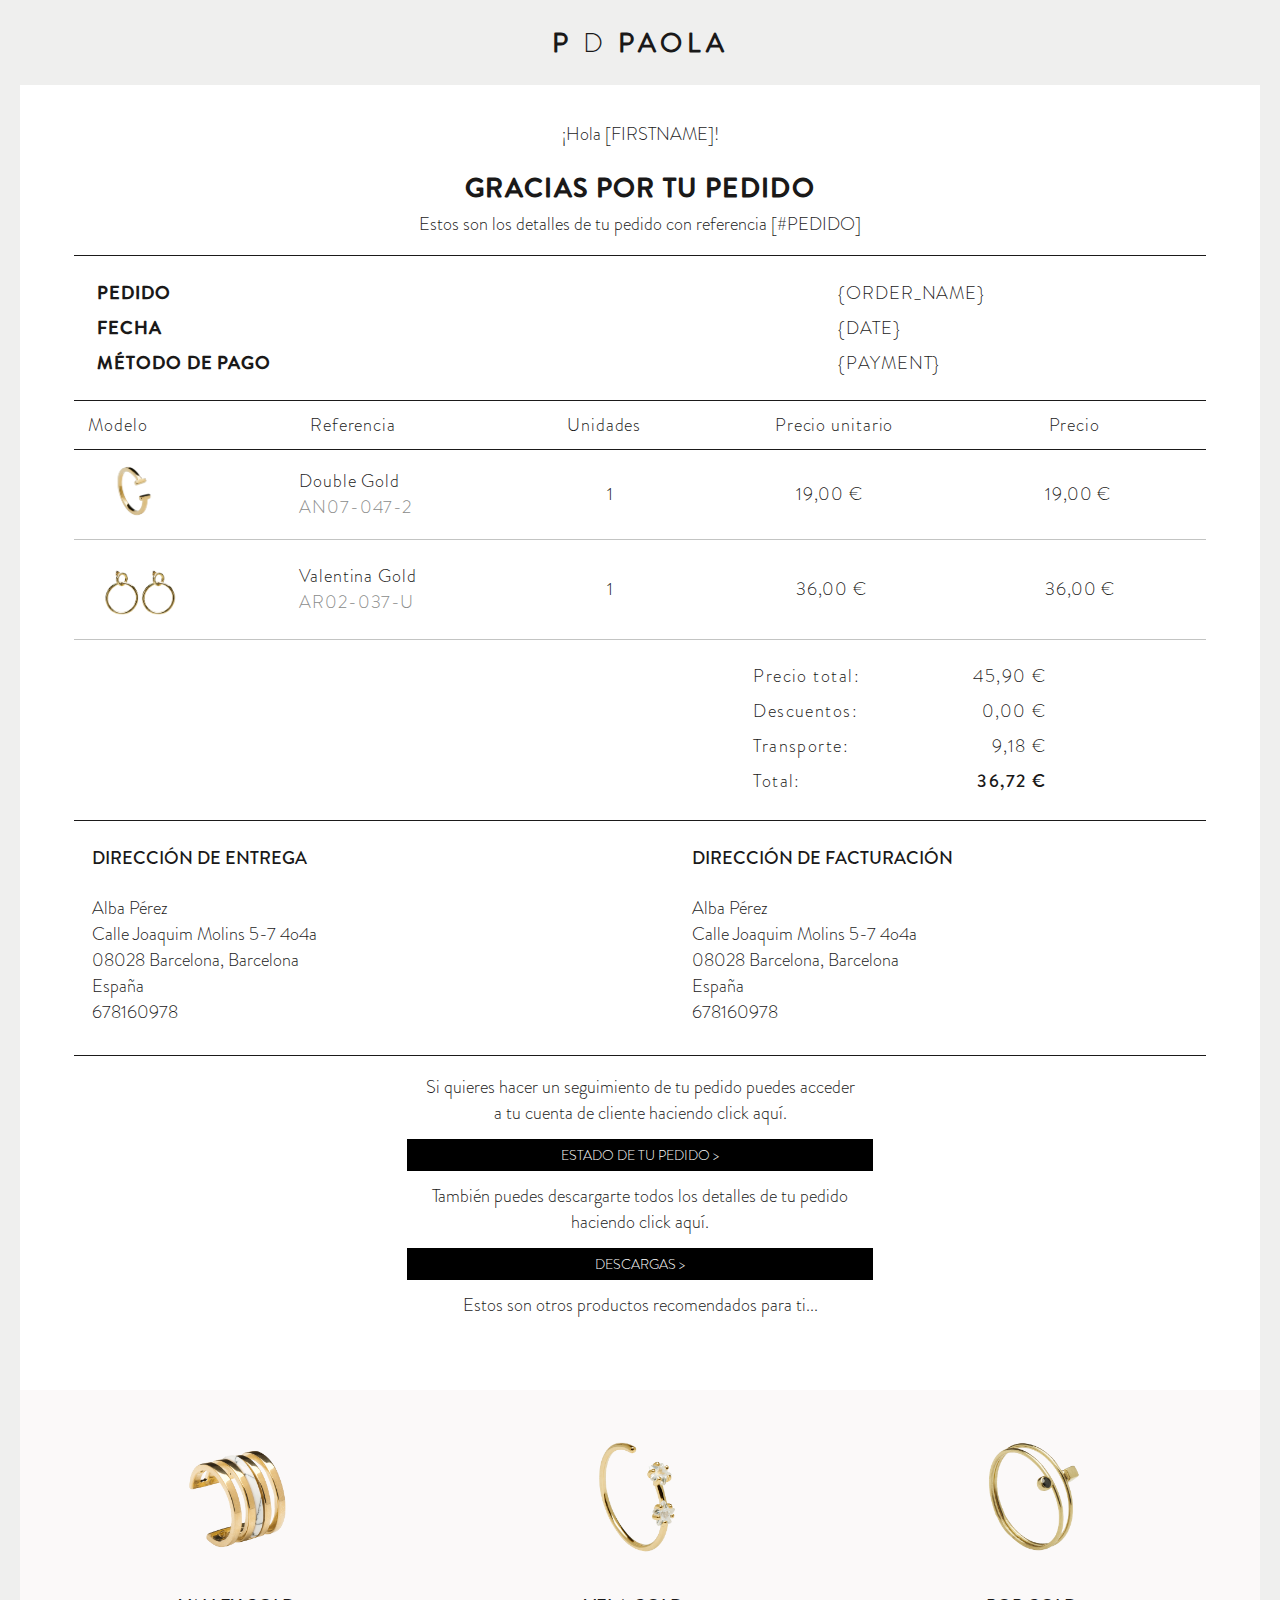
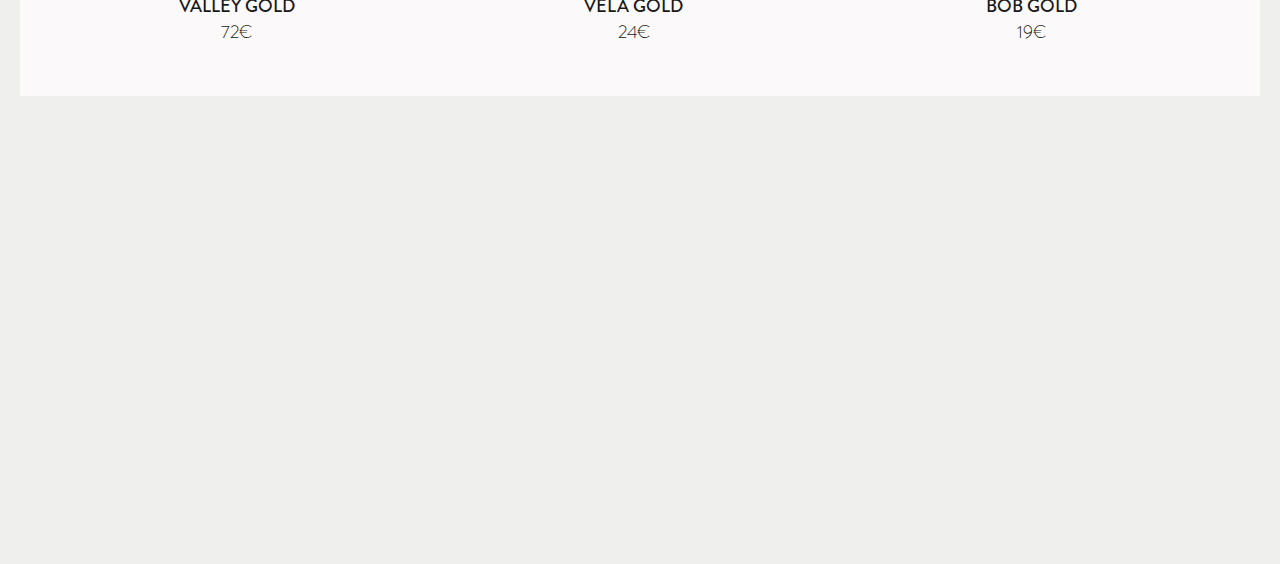
==== mine.html @ e67065f6 "ring styling done" ====
<!-- Emails use the XHTML Strict doctype -->
<!DOCTYPE html PUBLIC "-//W3C//DTD XHTML 1.0 Strict//EN" "http://www.w3.org/TR/xhtml1/DTD/xhtml1-strict.dtd">
<html xmlns="http://www.w3.org/1999/xhtml">
  <head>
    <!-- The character set should be utf-8 -->
    <meta http-equiv="Content-Type" content="text/html; charset=utf-8" />
    <meta name="viewport" content="width=device-width"/>
    <!-- Link to the email's CSS, which will be inlined into the email -->
      <!-- <link rel="stylesheet" href="assets/css/foundation-emails.css"> -->
    <link rel="stylesheet" href="css/mine-styles.css">
    
      <!-- <style>
          /* Your CSS to inline should be added here  */
        </style> -->
  </head>

  <body>

    <!-- WHOLE ORDER CONTAINER -->
    <div class="main-container">
      <h2 class="logo"> P 
        <span class="light-logo-letter"> D </span> 
        PAOLA</h2>    

      <!-- INSIDE CONTAINER -->
      <div class="order-container">
        <p> ¡Hola [FIRSTNAME]! </p> 
        <h2 class="second-heading"> gracias por tu pedido </h2>
        <p class="details"> Estos son los detalles de tu pedido con referencia [#PEDIDO] </p>
        
        <!-- ORDER RECAP TABLE -->
        <div class="table-container"> 
          <table class="order-recap">
            <!-- first row -->
            <tr class="order-recap-row">
              <td class="table-h"> pedido </td>
              <td class="table-data"> {order_name} </td>
            </tr>
            <!-- second row -->
            <tr class="order-recap-row">
                <td class="table-h"> fecha </td>
                <td class="table-data"> {date} </td>
              </tr>
            <!-- second row -->
            <tr class="order-recap-row">
                <td class="table-h"> método de pago </td>
                <td class="table-data"> {payment} </td>
              </tr>
          </table>
        </div>

        <!-- ORDER DETAILS TABLE -->
        <div class="table-container">
          <table class="order-details">
            <tr class="item">
              <th class="details-h"> Modelo </th>
              <th class="details-h"> Referencia </th>
              <th class="details-h quantities"> Unidades </th>
              <th class="details-h"> Precio unitario </th>
              <th class="details-h details-h-one"> Precio </th>
            </tr>
            <!-- first item -->
            <tr class="first-item-row">
              <td class="sold-item-values"><img src="images/anillo-gold.png" alt="gold ring" class="xs-img"></td>
              <td class="sold-item-values"> Double Gold  <br> 
                <span class="product-number"> AN07-047-2 </span>
              </td>
              <td class="sold-item-values sold-item-quantity"> 1 </td>
              <td class="sold-item-values sold-item-price"> 19,00 € </td>
              <td class="sold-item-values"> 19,00 € </td>
            </tr>
            <!-- second item -->
            <tr class="second-item-row">
                <td class="sold-item-values"><img src="images/valentina-earrings.png" alt="gold ring" class="xs-img second-img"></td>
                <td class="sold-item-values"> Valentina Gold  <br>
                  <span class="product-number"> AR02-037-U </span>
                </td>
                <td class="sold-item-values sold-item-quantity"> 1 </td>
                <td class="sold-item-values sold-item-price"> 36,00 € </td>
                <td class="sold-item-values"> 36,00 € </td>
            </tr>
          </table>
        </div>
        
        <!-- PAYMENT RECAP HERE -->
        <!-- first column -->
        <div class="payment-container">
          <div class="payment-recap col-1">
            <p class="payment-p"> Precio total: </p>
            <p class="payment-p"> Descuentos: </p>
            <p class="payment-p"> Transporte: </p>
            <p class="payment-p"> Total: </p>
          </div>
          <!-- second column -->
          <div class="payment-recap col-2">
            <p class="payment-p"> 45,90 € </p>
            <p class="payment-p"> 0,00 € </p>
            <p class="payment-p"> 9,18 € </p>
            <p class="payment-p total"> 36,72 € </p>
          </div>
        </div>
                
        <!-- DELIVERY ADDRESS + INVOICE DETAILS -->
        <div class="delivery-container">
          <!-- delivery column-->
          <div class="delivery-col-left">
            <h4 class="delivery-heading"> DIRECCIÓN DE ENTREGA </h4>
            <p class="delivery-p">Alba Pérez <br>
                Calle Joaquim Molins 5-7 4o4a <br>
                08028 Barcelona, Barcelona <br>
                España <br>
                678160978
            </p>
          </div>
          <!-- invoice column-->
          <div class="invoice-col-right">
            <h4 class="delivery-heading"> DIRECCIÓN DE FACTURACIÓN </h4>
            <p class="delivery-p">Alba Pérez <br>
                Calle Joaquim Molins 5-7 4o4a <br>
                08028 Barcelona, Barcelona <br>
                España <br>
                678160978
            </p>
          </div>
        </div>

        <!-- EXTRA ACTIONS -->
        <div class="extra-actions-container">
          <p> Si quieres hacer un seguimiento de tu pedido puedes acceder <br>
             a tu cuenta de cliente haciendo click aquí. </p>
          <!-- ORDER STATE BUTTON   -->
          <a href="#" class="order-state">
            ESTADO DE TU PEDIDO >
          </a>

          <p> También puedes descargarte todos los detalles de tu pedido <br>
             haciendo click aquí. </p>
          <!-- ORDER STATE BUTTON   -->
          <a href="#" class="download-order">
            DESCARGAS >
          </a>

          <p> Estos son otros productos recomendados para ti... </p>
        </div>
      </div>
      
      <!-- RECOMMENDATIONS -->
      <div class="recommendations-container">
        <!-- one -->
        <div class="recommendations-col">
          <img src="./images/valley-gold.jpg" class="recommendations-img"/> 
          <p class="recommendations-h"> VALLEY GOLD </p>
          <p> 72€ </p>
        </div>
        <!-- two -->
        <div class="recommendations-col">
          <img src="./images/vela-gold.jpg" class="recommendations-img"/> 
          <p class="recommendations-h"> VELA GOLD </p>
          <p> 24€ </p>
         </div>
        <!-- three -->
        <div class="recommendations-col">
          <img src="./images/bob-gold.jpg" class="recommendations-img"/> 
          <p class="recommendations-h"> BOB GOLD </p>
          <p> 19€ </p>
        </div>

        <!-- GOODBYE IMAGE -->

      </div>
    </div>
  </body>
</html>
---- css/mine-styles.css ----
/*
Name: basic-email-test
Description: Email Confirmation Template
Authors: Micaela Linda Villani 
Tags: Template Boilerplate HMTL CSS PRESTASHOP
*/

/* Fonts
---headings
font-family: 'Brandon Regular', sans-serif;
font-family: 'Brandon Medium', sans-serif;
--paragraphs
font-family: 'Brandon Light', sans-serif;
*/

/* FONTS  */
@font-face {
  font-family: Brandon Medium;
  src: url('../fonts/brandon-medium.otf');
}

@font-face {
  font-family: Brandon Light;
  src: url('../fonts/brandon-light.otf');
}

@font-face {
  font-family: Brandon Regular;
  src: url('../fonts/brandon-reg.otf');
}

/* PAGE STYLES */
*:before *:after {
  box-sizing: border-box;
}

html, body { 
  padding: 0;
  margin: 0; 
  color: #1A1919;
  font-size: 18px;
}

/* WHOLE ORDER CONTAINER */
.main-container {
  margin: 0;
  text-align: center;
  background-color: #EFEFEE;
  padding: 0.1em 0.1em;
  height: 240vh;
}

/* LOGO  */
.logo {
  font-family: 'Brandon Regular', sans-serif;
  letter-spacing: 0.17em;
  color: #1A1919;
}

.light-logo-letter {
  font-family: 'Brandon Light', sans-serif;
  font-weight: 100;
}

/* INSIDE CONTAINER */
.order-container {
  background-color: white;
  padding: 1em 1em 0 1em;
  margin: 1em;
  height: 143vh;
}

p {
  font-family: 'Brandon Light', sans-serif;
}

td,th {
  font-size: 1em;
  font-family: 'Brandon Light', sans-serif;
  letter-spacing: 0.05em;
}

.second-heading {
  font-family: 'Brandon Medium', sans-serif;
  text-transform: uppercase;
  letter-spacing: 0.05em;
}

.details {
  margin: -1em 3em 0 3em;
  padding-bottom: 1em;
}

/* TABLE  */
/* RECAP ORDER TABLE */
.table-container {
  margin: 0em 2em 0 2em;
}

.order-recap {
  border-top: 0.01em solid #1B1A1A;
  font-weight: 700; 
  padding: 1em 1em;
  text-align: left;
  text-transform: uppercase;
  width: 100%;
}

.order-recap-row {
  margin: 1em;
}

.table-h {
  padding: 0.2em;
  font-family: 'Brandon Medium', sans-serif;
  font-weight: 700;  
}

.table-data {
  font-family: 'Brandon Light', sans-serif;
  font-weight: 200;
  text-align: left;
  width: 32%;
}

/* ORDER DETAILS TABLE */
table.order-details {
  border-collapse: collapse;
  padding: 0em 1em;
  text-align: left;
  text-transform: initial; 
  height: 240px;
  width: 100%;
}

.details-h {
  border-top: 0.01em solid #1B1A1A;
  border-bottom: 0.01em solid #1B1A1A;
  font-family: 'Brandon Light', sans-serif;
  font-weight: 200;
  padding-left: 0.8em;
 }

.details-h-one {
  padding-left: 1.5em;
}

 th:nth-child(2){
  padding-left: 1.9em;
 }

 .quantities {
   padding-right: 1em;
 }

tr.first-item-row {
  border-bottom: 0.01em solid #C3C4C3;
  height: 90px;
}

 td.sold-item-values {
  padding-left: 1.3em;
 }

 td.sold-item-quantity {
  padding-left: 3em;
 }

 td.sold-item-price {
  padding-left: 2em;
 }
 
.xs-img {
  height: 4em;
}

.second-img{
  margin-top: 1em;
  margin-left: 0.4em;
}

.product-number {
  color: #8A8B8A;
  font-weight: 100;
}

tr.second-item-row {
  border-bottom: 0.01em solid #C3C4C3;
  height: 90px;
}

/* PRODUCT RECAP  */
.payment-container {
  margin: 0em 2em 0 2em;
  height: 10em;
}

.payment-recap {
  float: left;
  margin-top: 0.8em;
}

.col-1 {
  text-align: left;
  margin-left: 60%;
  font-size: 1em;
}

.col-2 {
  text-align: right;
  margin-left: 10%;
}

.payment-p {
  margin: 0.5em 0;
  letter-spacing: 0.08em;
}

.total {
  font-family: 'Brandon Medium', sans-serif;
}

/* DELIVERY ADDRESS + INVOICE DETAILS */
.delivery-container {
  margin: 0em 2em 0 2em;
  border-top: 0.01em solid #1B1A1A;
  border-bottom: 0.01em solid #1B1A1A;
  height: 13em;
}

.delivery-col-left {
  float: left;
  text-align: left;
  width: 43%;
  margin-left: 1em;
}

.delivery-heading {
  font-family: 'Brandon Medium', sans-serif;
  font-weight: 500;
}

.invoice-col-right {
  float: left;
  text-align: left;
  width: 43%;
  margin-left: 10%;
}

/* EXTRA ACTIONS */
.extra-actions-container {
  margin: 0em 2em 0 2em;
}

.order-state {
  font-family: 'Brandon Light', sans-serif;
  font-weight: 400;
  font-size: 14px;
  background-color: black;
  color: white;
  text-decoration: none;
  padding: 0.4em 11em;
}

.download-order {
  font-family: 'Brandon Light', sans-serif;
  font-weight: 400;
  font-size: 14px;
  background-color: black;
  color: white;
  text-decoration: none;
  padding: 0.4em 13.45em;
}

/* RECOMMENDATIONS */
.recommendations-container {
  margin: -1em 1em -1em 1em;
  padding: 0 1em;  
  background-color: #FBF9F9;
  height: 17em;
}

.recommendations-col {
  float: left;
  width: 33%;
  padding: 2em 0 ;
}

.recommendations-img {
  height: 8em;
}

.recommendations-h {
  font-family: 'Brandon Medium', sans-serif;
  font-weight: 500;
  margin-bottom: -1em;
}
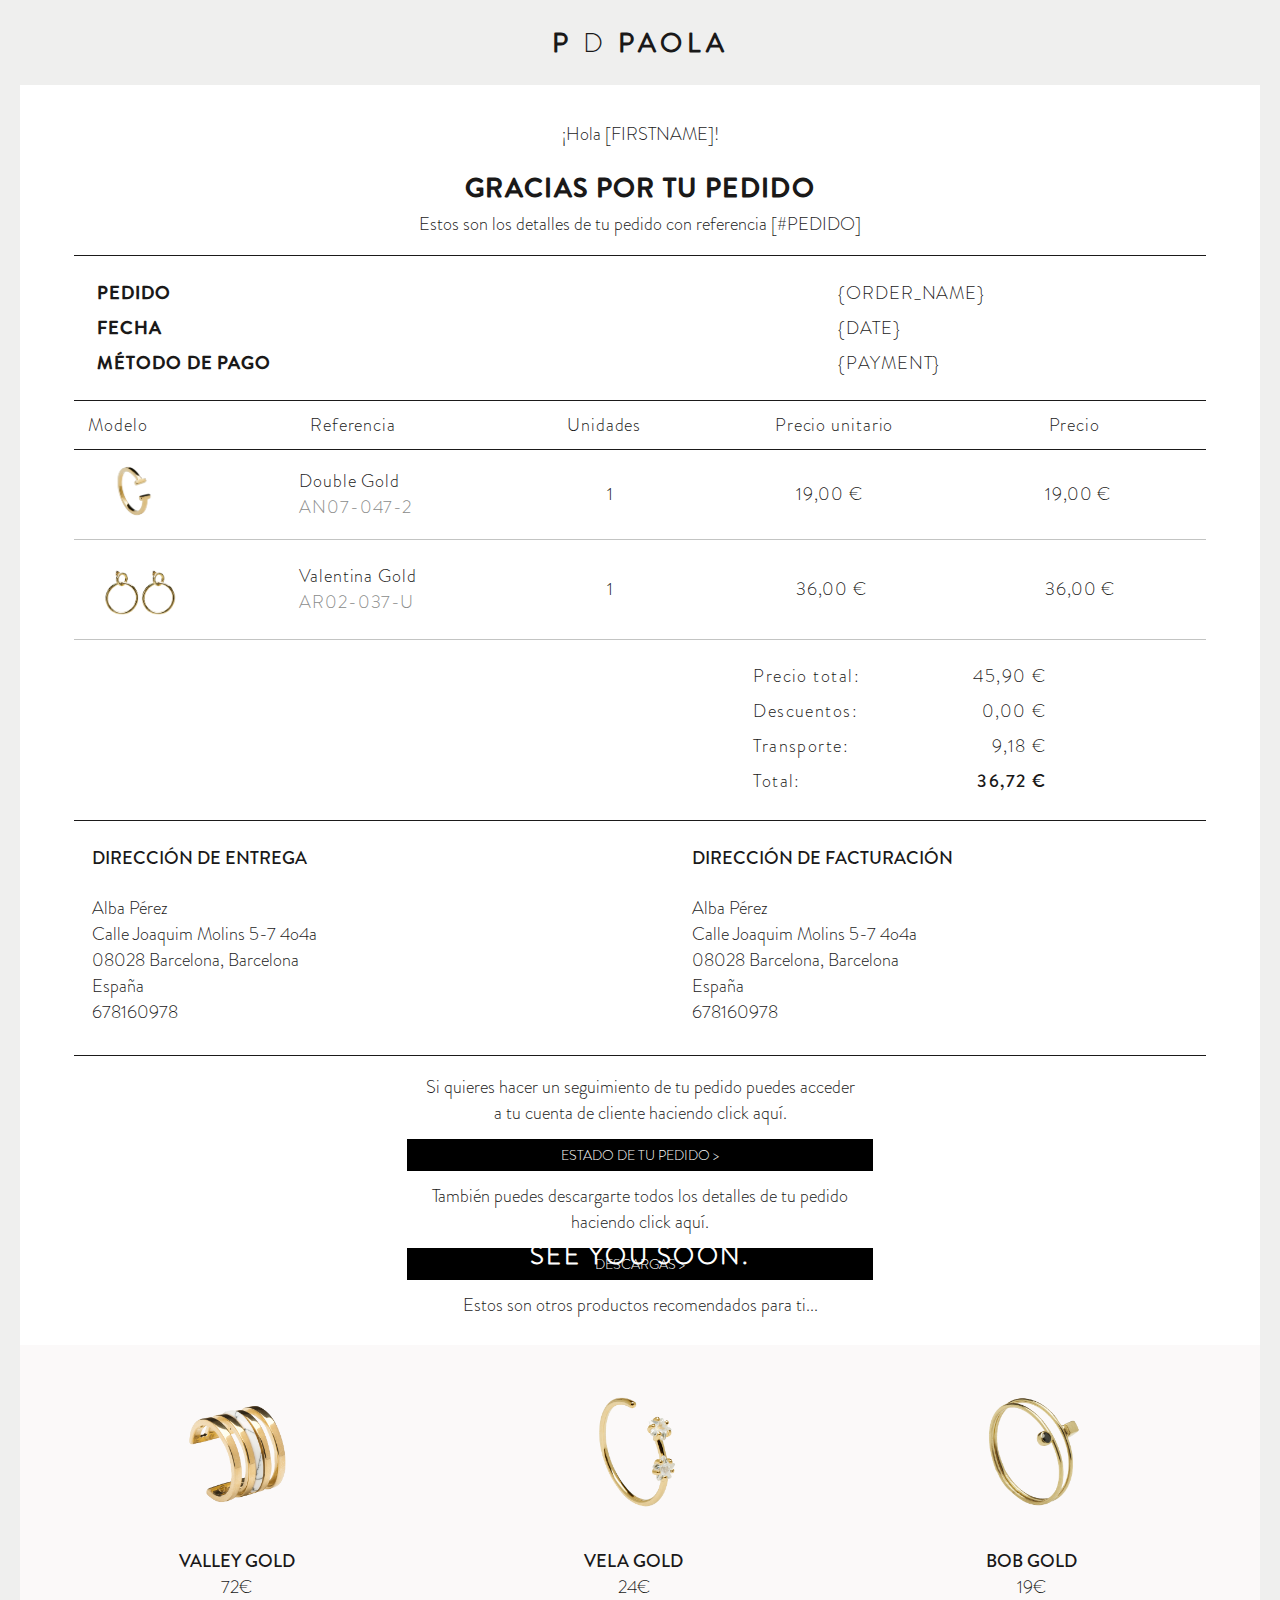
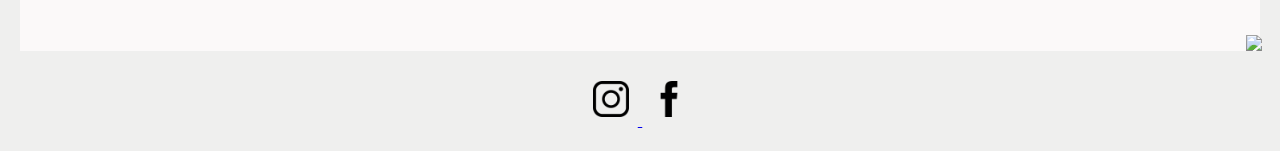
==== commit 5ffc8206: "styling and html of the page done" ====
--- a/mine.html
+++ b/mine.html
@@ -164,10 +164,26 @@
           <p class="recommendations-h"> BOB GOLD </p>
           <p> 19€ </p>
         </div>
+      </div>
 
-        <!-- GOODBYE IMAGE -->
+      <!-- GOODBYE IMAGE -->
+      <div class="goodbye-img-container">
+        <img src="./images/pdpaola.png" class="goodbye-img"/>
+        <p class="goodbye-p"> SEE YOU SOON. </p>
+      </div>
 
-      </div>
+      <!-- SOCIAL LINKS -->
+      <div class="social-links-container">
+        <!-- instagram -->
+        <a href="https://www.instagram.com/pdpaola_jewelry/" class="instagram-logo-link">
+          <img src="./images/instagram-logo.png" class="social-logo"/>
+        </a>
+        <!-- facebook -->
+        <a href="https://www.facebook.com/pdpaolajewelry" class="facebook-logo-link">
+          <img src="./images/facebook-logo.png" class="social-logo"/>
+        </a>
+
+        </div>
     </div>
   </body>
 </html> --- a/css/mine-styles.css
+++ b/css/mine-styles.css
@@ -47,7 +47,6 @@
   text-align: center;
   background-color: #EFEFEE;
   padding: 0.1em 0.1em;
-  height: 240vh;
 }
 
 /* LOGO  */
@@ -67,7 +66,6 @@
   background-color: white;
   padding: 1em 1em 0 1em;
   margin: 1em;
-  height: 143vh;
 }
 
 p {
@@ -249,7 +247,8 @@
 
 /* EXTRA ACTIONS */
 .extra-actions-container {
-  margin: 0em 2em 0 2em;
+  margin: 0em 2em 0em 2em;
+  padding-bottom: 0.5em;
 }
 
 .order-state {
@@ -294,4 +293,36 @@
   font-family: 'Brandon Medium', sans-serif;
   font-weight: 500;
   margin-bottom: -1em;
+}
+
+/* GOODBYE IMAGE */
+.goodbye-img-container {
+  text-align:center;
+}
+
+.goodbye-img {
+  margin: -0.1em 0;
+  height: 70vh;
+}
+
+.goodbye-p {
+  font-family: 'Brandon Light', sans-serif;
+  font-weight: 600;
+  font-size: 1.4em;
+  letter-spacing: 0.1em;
+  color: white;
+  position: relative;
+  bottom: 16.5em;
+  left: 0%;
+  margin: auto;
+}
+
+/* SOCIAL LINKS */
+.social-links-container {
+  padding: 1em;
+  margin-top: -2em;
+}
+.social-logo {
+  height: 2em;
+  padding: 0.5em;
 }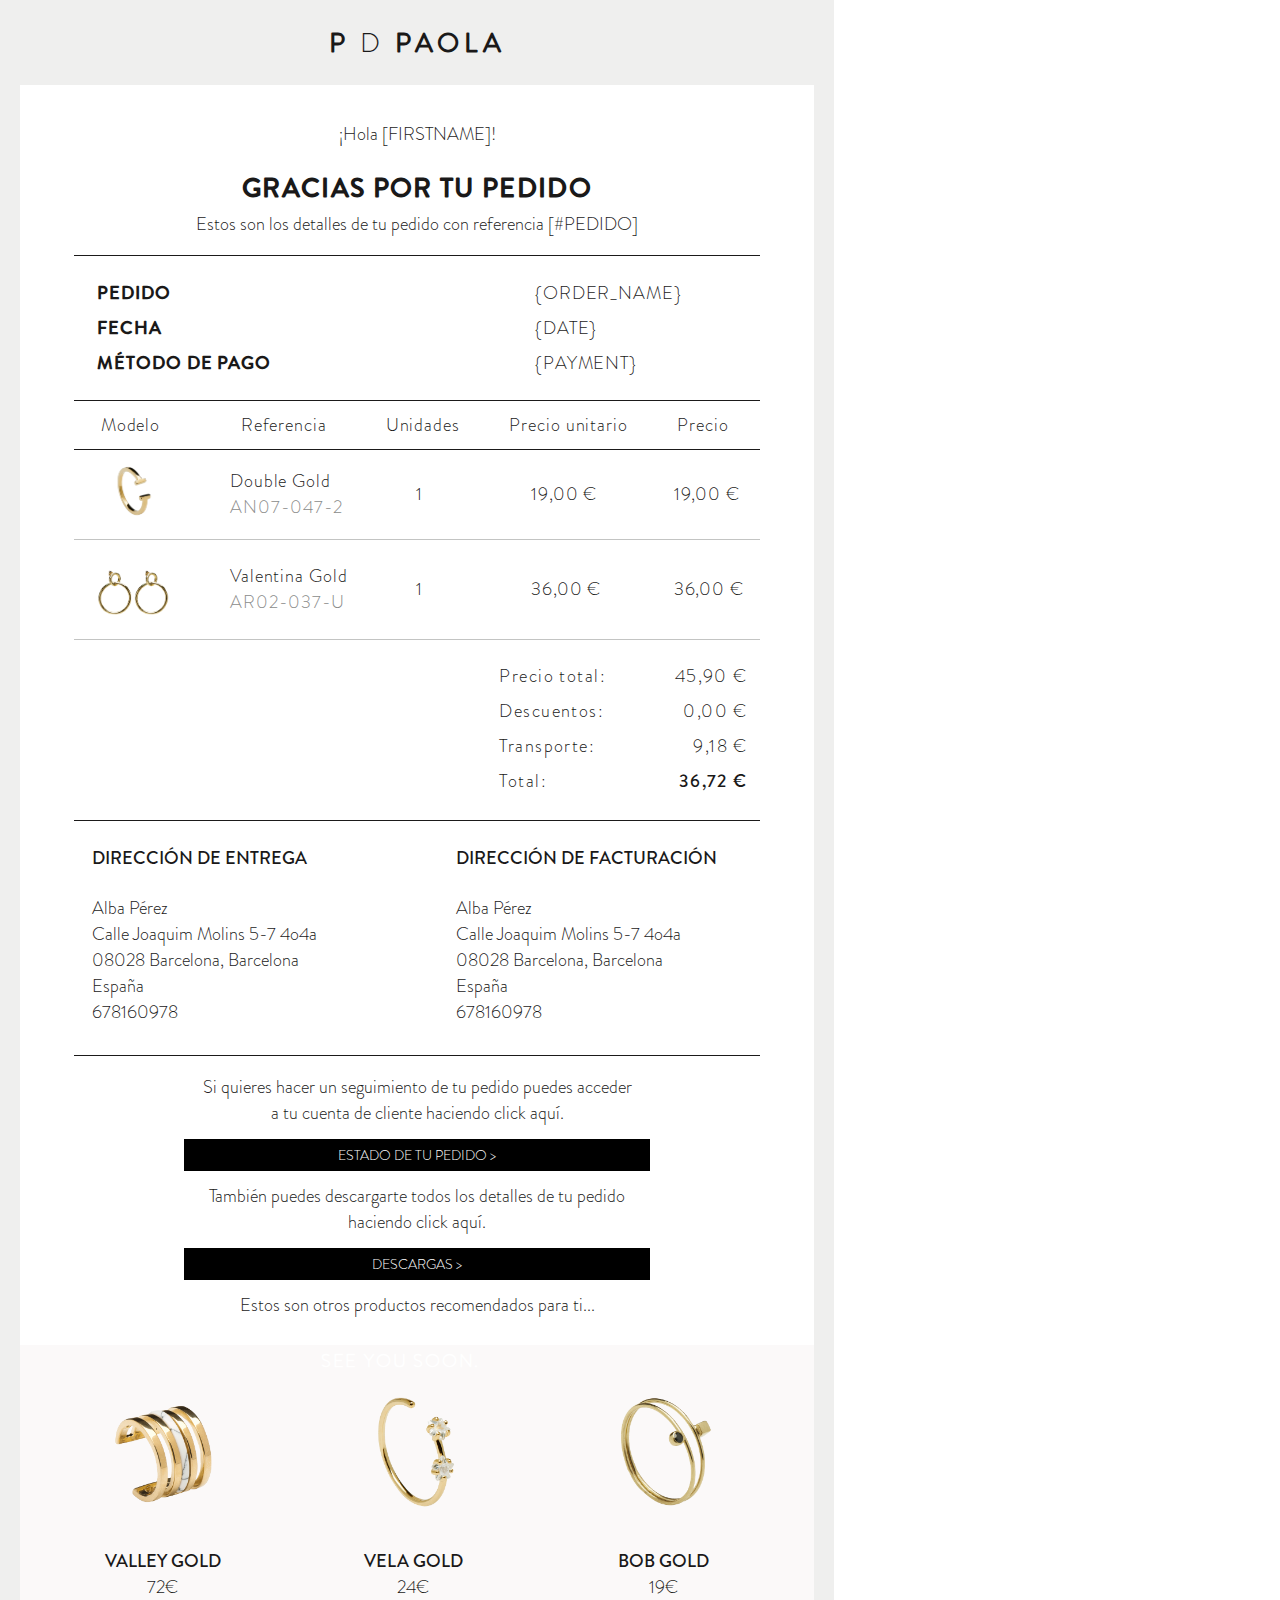
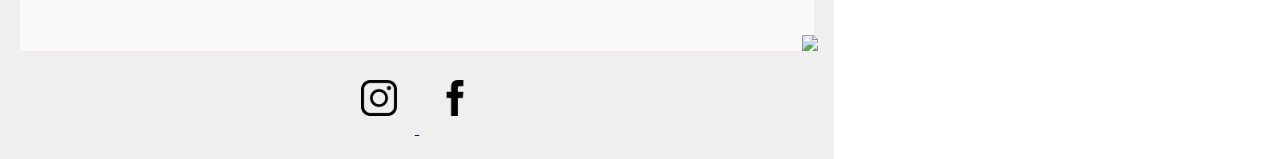
==== commit 980f551c: "fix styles bug around the product heading/description" ====
--- a/mine.html
+++ b/mine.html
@@ -53,7 +53,7 @@
         <div class="table-container">
           <table class="order-details">
             <tr class="item">
-              <th class="details-h"> Modelo </th>
+              <th class="details-h model"> Modelo </th>
               <th class="details-h"> Referencia </th>
               <th class="details-h quantities"> Unidades </th>
               <th class="details-h"> Precio unitario </th>
@@ -61,7 +61,7 @@
             </tr>
             <!-- first item -->
             <tr class="first-item-row">
-              <td class="sold-item-values"><img src="images/anillo-gold.png" alt="gold ring" class="xs-img"></td>
+              <td class="sold-item-values"><img src="images/anillo-gold.png" alt="gold ring" class="xs-img first-img"></td>
               <td class="sold-item-values"> Double Gold  <br> 
                 <span class="product-number"> AN07-047-2 </span>
               </td>
--- a/css/mine-styles.css
+++ b/css/mine-styles.css
@@ -39,6 +39,10 @@
   margin: 0; 
   color: #1A1919;
   font-size: 18px;
+  min-height: 866px;
+  max-height: 866px;
+  min-width: 834px;
+  max-width: 834px;
 }
 
 /* WHOLE ORDER CONTAINER */
@@ -147,6 +151,10 @@
   padding-left: 1.9em;
  }
 
+ .model {
+   padding-left: 1.5em;
+ }
+
  .quantities {
    padding-right: 1em;
  }
@@ -161,7 +169,7 @@
  }
 
  td.sold-item-quantity {
-  padding-left: 3em;
+  padding-left: 2.5em;
  }
 
  td.sold-item-price {
@@ -172,9 +180,12 @@
   height: 4em;
 }
 
+.first-img {
+  margin-right: 1em;
+}
+
 .second-img{
   margin-top: 1em;
-  margin-left: 0.4em;
 }
 
 .product-number {
@@ -200,7 +211,7 @@
 
 .col-1 {
   text-align: left;
-  margin-left: 60%;
+  margin-left: 62%;
   font-size: 1em;
 }
 
@@ -308,12 +319,12 @@
 .goodbye-p {
   font-family: 'Brandon Light', sans-serif;
   font-weight: 600;
-  font-size: 1.4em;
+  font-size: 1em;
   letter-spacing: 0.1em;
   color: white;
   position: relative;
-  bottom: 16.5em;
-  left: 0%;
+  bottom: 17em;
+  right: 2%;
   margin: auto;
 }
 
@@ -324,5 +335,5 @@
 }
 .social-logo {
   height: 2em;
-  padding: 0.5em;
+  padding: 1em;
 }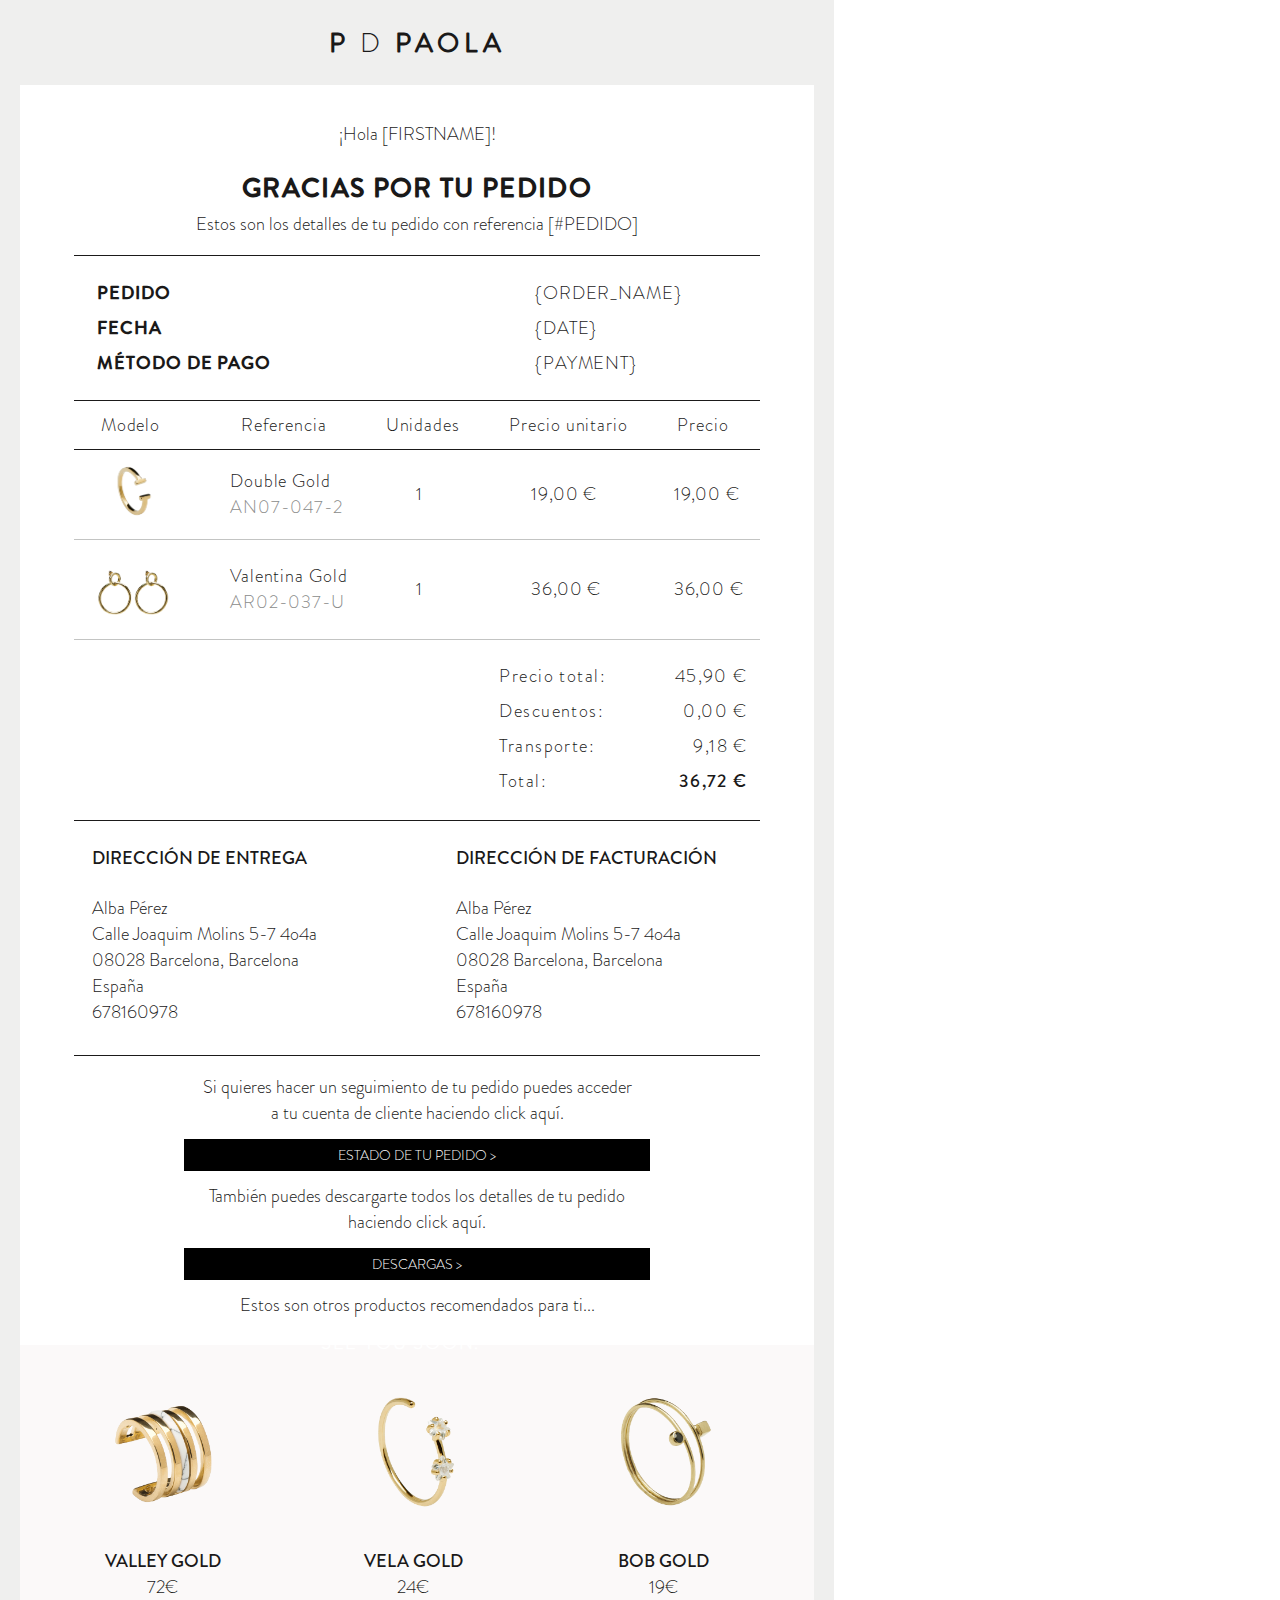
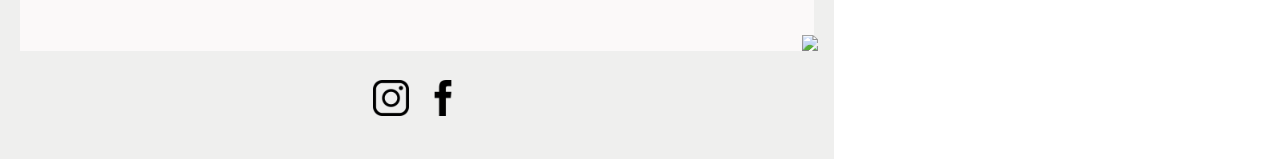
==== commit dde4532c: "done" ====
--- a/mine.html
+++ b/mine.html
@@ -1,6 +1,6 @@
 <!-- Emails use the XHTML Strict doctype -->
-<!DOCTYPE html PUBLIC "-//W3C//DTD XHTML 1.0 Strict//EN" "http://www.w3.org/TR/xhtml1/DTD/xhtml1-strict.dtd">
-<html xmlns="http://www.w3.org/1999/xhtml">
+<!DOCTYPE html>
+<html>
   <head>
     <!-- The character set should be utf-8 -->
     <meta http-equiv="Content-Type" content="text/html; charset=utf-8" />
@@ -10,7 +10,6 @@
     <link rel="stylesheet" href="css/mine-styles.css">
     
       <!-- <style>
-          /* Your CSS to inline should be added here  */
         </style> -->
   </head>
 
--- a/css/mine-styles.css
+++ b/css/mine-styles.css
@@ -313,7 +313,7 @@
 
 .goodbye-img {
   margin: -0.1em 0;
-  height: 70vh;
+  height: 607px;
 }
 
 .goodbye-p {
@@ -323,7 +323,7 @@
   letter-spacing: 0.1em;
   color: white;
   position: relative;
-  bottom: 17em;
+  bottom: 18em;
   right: 2%;
   margin: auto;
 }
@@ -335,5 +335,9 @@
 }
 .social-logo {
   height: 2em;
-  padding: 1em;
+  padding: 1em 0.3em;
+}
+
+a {
+  text-decoration: none;
 }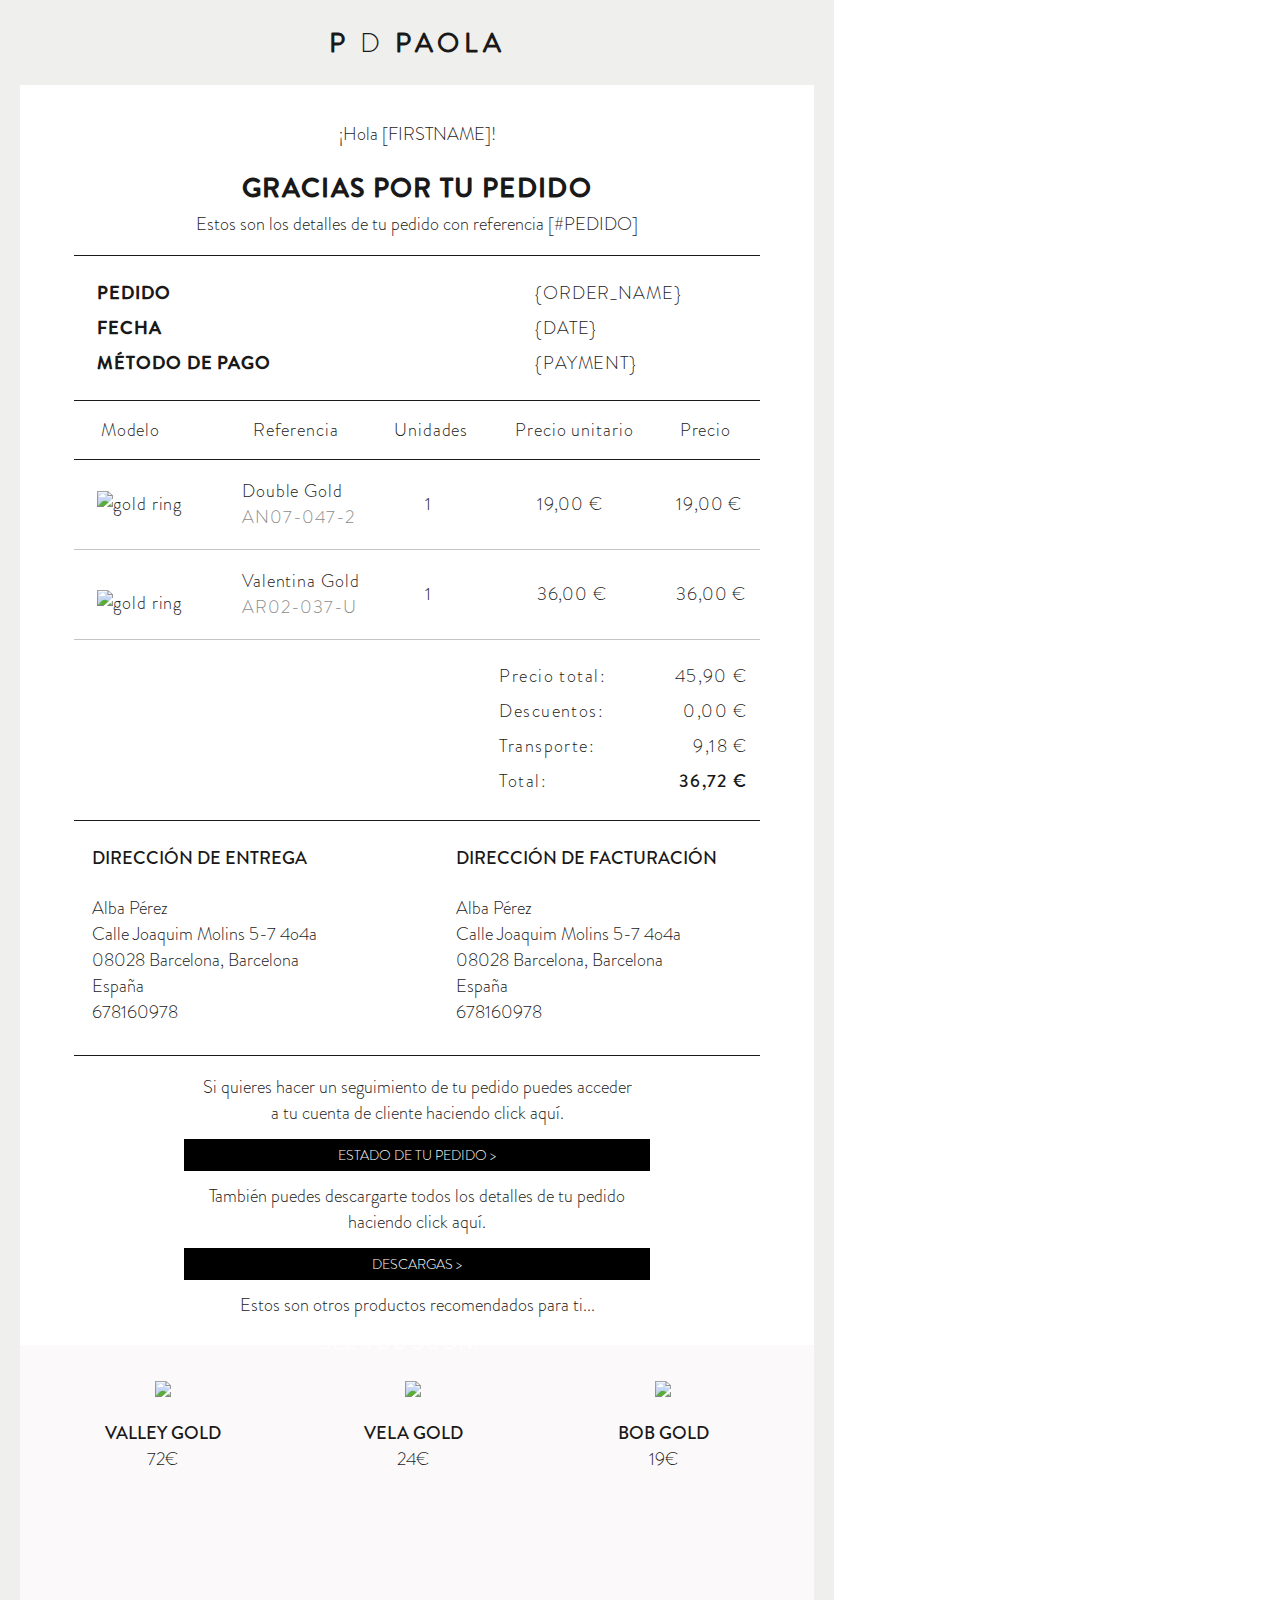
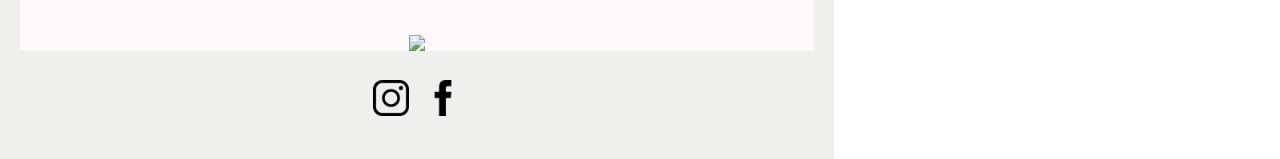
==== commit 66b7030a: "changed fonts to remote ones" ====
--- a/mine.html
+++ b/mine.html
@@ -1,6 +1,6 @@
 <!-- Emails use the XHTML Strict doctype -->
-<!DOCTYPE html>
-<html>
+<!DOCTYPE html PUBLIC "-//W3C//DTD XHTML 1.0 Strict//EN" "http://www.w3.org/TR/xhtml1/DTD/xhtml1-strict.dtd">
+<html xmlns="http://www.w3.org/1999/xhtml">
   <head>
     <!-- The character set should be utf-8 -->
     <meta http-equiv="Content-Type" content="text/html; charset=utf-8" />
@@ -8,19 +8,364 @@
     <!-- Link to the email's CSS, which will be inlined into the email -->
       <!-- <link rel="stylesheet" href="assets/css/foundation-emails.css"> -->
     <link rel="stylesheet" href="css/mine-styles.css">
-    
-      <!-- <style>
-        </style> -->
+    <style>
+      /*
+      Name: basic-email-test
+      Description: Email Confirmation Template
+      Authors: Micaela Linda Villani 
+      Tags: Template Boilerplate HMTL CSS PRESTASHOP
+      */
+
+      /* Fonts
+      ---headings
+      font-family: 'Brandon Regular', sans-serif;
+      font-family: 'Brandon Medium', sans-serif;
+      --paragraphs
+      font-family: 'Brandon Light', sans-serif;
+      */
+      /* FONTS  */
+      @font-face {
+        font-family: Brandon Medium;
+        src: url('https://www.pdpaola.com/themes/pdpaola/fonts/Brandon_bld.woff');
+      }
+
+      @font-face {
+        font-family: Brandon Light;
+        src: url('https://www.pdpaola.com/themes/pdpaola/fonts/Brandon_reg.woff');
+      }
+
+      @font-face {
+        font-family: Brandon Regular;
+        src: url('https://www.pdpaola.com/themes/pdpaola/fonts/Brandon_reg.woff');
+      }
+
+      /* PAGE STYLES */
+      *:before *:after {
+        box-sizing: border-box;
+      }
+
+      html, body { 
+        padding: 0;
+        margin: 0; 
+        color: #1A1919;
+        font-size: 18px;
+        min-height: 866px;
+        max-height: 866px;
+        min-width: 834px;
+        max-width: 834px;
+      }
+
+      /* WHOLE ORDER CONTAINER */
+      .main-container {
+        margin: 0;
+        text-align: center;
+        background-color: #EFEFEE;
+        padding: 0.1em 0.1em;
+      }
+
+      /* LOGO  */
+      .logo {
+        font-family: 'Brandon Regular', sans-serif;
+        letter-spacing: 0.17em;
+        color: #1A1919;
+      }
+
+      .light-logo-letter {
+        font-family: 'Brandon Light', sans-serif;
+        font-weight: 100;
+      }
+
+      /* INSIDE CONTAINER */
+      .order-container {
+        background-color: white;
+        padding: 1em 1em 0 1em;
+        margin: 1em;
+      }
+
+      p {
+        font-family: 'Brandon Light', sans-serif;
+        font-weight: 100;
+
+      }
+
+      td,th {
+        font-size: 1em;
+        font-family: 'Brandon Light', sans-serif;
+        font-weight: 100;
+
+        letter-spacing: 0.05em;
+      }
+
+      .second-heading {
+        font-family: 'Brandon Medium', sans-serif;
+        text-transform: uppercase;
+        letter-spacing: 0.05em;
+      }
+
+      .details {
+        margin: -1em 3em 0 3em;
+        padding-bottom: 1em;
+      }
+
+      /* TABLE  */
+      /* RECAP ORDER TABLE */
+      .table-container {
+        margin: 0em 2em 0 2em;
+      }
+
+      .order-recap {
+        border-top: 0.01em solid #1B1A1A;
+        font-weight: 700; 
+        padding: 1em 1em;
+        text-align: left;
+        text-transform: uppercase;
+        width: 100%;
+      }
+
+      .order-recap-row {
+        margin: 1em;
+      }
+
+      .table-h {
+        padding: 0.2em;
+        font-family: 'Brandon Medium', sans-serif;
+        font-weight: 700;  
+      }
+
+      .table-data {
+        font-family: 'Brandon Light', sans-serif;
+        font-weight: 100;
+        text-align: left;
+        width: 32%;
+      }
+
+      /* ORDER DETAILS TABLE */
+      table.order-details {
+        border-collapse: collapse;
+        padding: 0em 1em;
+        text-align: left;
+        text-transform: initial; 
+        height: 240px;
+        width: 100%;
+      }
+
+      .details-h {
+        border-top: 0.01em solid #1B1A1A;
+        border-bottom: 0.01em solid #1B1A1A;
+        font-family: 'Brandon Light', sans-serif;
+        font-weight: 100;
+        padding-left: 0.8em;
+      }
+
+      .details-h-one {
+        padding-left: 1.5em;
+      }
+
+      th:nth-child(2){
+        padding-left: 1.9em;
+      }
+
+      .model {
+        padding-left: 1.5em;
+      }
+
+      .quantities {
+        padding-right: 1em;
+      }
+
+      tr.first-item-row {
+        border-bottom: 0.01em solid #C3C4C3;
+        height: 90px;
+      }
+
+      td.sold-item-values {
+        padding-left: 1.3em;
+      }
+
+      td.sold-item-quantity {
+        padding-left: 2.5em;
+      }
+
+      td.sold-item-price {
+        padding-left: 2em;
+      }
+      
+      .xs-img {
+        height: 4em;
+      }
+
+      .first-img {
+        margin-right: 1em;
+      }
+
+      .second-img{
+        margin-top: 1em;
+      }
+
+      .product-number {
+        color: #8A8B8A;
+        font-weight: 100;
+      }
+
+      tr.second-item-row {
+        border-bottom: 0.01em solid #C3C4C3;
+        height: 90px;
+      }
+
+      /* PRODUCT RECAP  */
+      .payment-container {
+        margin: 0em 2em 0 2em;
+        height: 10em;
+      }
+
+      .payment-recap {
+        float: left;
+        margin-top: 0.8em;
+      }
+
+      .col-1 {
+        text-align: left;
+        margin-left: 62%;
+        font-size: 1em;
+      }
+
+      .col-2 {
+        text-align: right;
+        margin-left: 10%;
+      }
+
+      .payment-p {
+        margin: 0.5em 0;
+        letter-spacing: 0.08em;
+      }
+
+      .total {
+        font-family: 'Brandon Medium', sans-serif;
+      }
+
+      /* DELIVERY ADDRESS + INVOICE DETAILS */
+      .delivery-container {
+        margin: 0em 2em 0 2em;
+        border-top: 0.01em solid #1B1A1A;
+        border-bottom: 0.01em solid #1B1A1A;
+        height: 13em;
+      }
+
+      .delivery-col-left {
+        float: left;
+        text-align: left;
+        width: 43%;
+        margin-left: 1em;
+      }
+
+      .delivery-heading {
+        font-family: 'Brandon Medium', sans-serif;
+        font-weight: 500;
+      }
+
+      .invoice-col-right {
+        float: left;
+        text-align: left;
+        width: 43%;
+        margin-left: 10%;
+      }
+
+      /* EXTRA ACTIONS */
+      .extra-actions-container {
+        margin: 0em 2em 0em 2em;
+        padding-bottom: 0.5em;
+      }
+
+      .order-state {
+        font-family: 'Brandon Light', sans-serif;
+        font-size: 14px;
+        background-color: black;
+        color: white;
+        text-decoration: none;
+        padding: 0.4em 11em;
+      }
+
+      .download-order {
+        font-family: 'Brandon Light', sans-serif;
+        font-weight: 400;
+        font-size: 14px;
+        background-color: black;
+        color: white;
+        text-decoration: none;
+        padding: 0.4em 13.45em;
+      }
+
+      /* RECOMMENDATIONS */
+      .recommendations-container {
+        margin: -1em 1em -1em 1em;
+        padding: 0 1em;  
+        background-color: #FBF9F9;
+        height: 17em;
+      }
+
+      .recommendations-col {
+        float: left;
+        width: 33%;
+        padding: 2em 0 ;
+      }
+
+      .recommendations-img {
+        height: 8em;
+      }
+
+      .recommendations-h {
+        font-family: 'Brandon Medium', sans-serif;
+        font-weight: 500;
+        margin-bottom: -1em;
+      }
+
+      /* GOODBYE IMAGE */
+      .goodbye-img-container {
+        text-align:center;
+      }
+
+      .goodbye-img {
+        margin: -0.1em 0;
+        height: 607px;
+      }
+
+      .goodbye-p {
+        font-family: 'Brandon Light', sans-serif;
+        font-weight: 600;
+        font-size: 1em;
+        letter-spacing: 0.1em;
+        color: white;
+        position: relative;
+        bottom: 18em;
+        right: 2%;
+        margin: auto;
+      }
+
+      /* SOCIAL LINKS */
+      .social-links-container {
+        padding: 1em;
+        margin-top: -2em;
+      }
+      .social-logo {
+        height: 2em;
+        padding: 1em 0.3em;
+      }
+
+      a {
+        text-decoration: none;
+      }
+    </style>
   </head>
 
   <body>
 
     <!-- WHOLE ORDER CONTAINER -->
     <div class="main-container">
-      <h2 class="logo"> P 
+      <a href="https://www.pdpaola.com/es/">
+        <h2 class="logo"> P 
         <span class="light-logo-letter"> D </span> 
         PAOLA</h2>    
-
+      </a>
       <!-- INSIDE CONTAINER -->
       <div class="order-container">
         <p> ¡Hola [FIRSTNAME]! </p> 
@@ -60,7 +405,7 @@
             </tr>
             <!-- first item -->
             <tr class="first-item-row">
-              <td class="sold-item-values"><img src="images/anillo-gold.png" alt="gold ring" class="xs-img first-img"></td>
+              <td class="sold-item-values"><img src="https://www.pdpaola.com/641-home_default/double-gold.jpg" alt="gold ring" class="xs-img first-img"></td>
               <td class="sold-item-values"> Double Gold  <br> 
                 <span class="product-number"> AN07-047-2 </span>
               </td>
@@ -70,7 +415,7 @@
             </tr>
             <!-- second item -->
             <tr class="second-item-row">
-                <td class="sold-item-values"><img src="images/valentina-earrings.png" alt="gold ring" class="xs-img second-img"></td>
+                <td class="sold-item-values"><img src="https://www.pdpaola.com/1301-home_default/valentina-gold.jpg" alt="gold ring" class="xs-img second-img"></td>
                 <td class="sold-item-values"> Valentina Gold  <br>
                   <span class="product-number"> AR02-037-U </span>
                 </td>
@@ -147,19 +492,25 @@
       <div class="recommendations-container">
         <!-- one -->
         <div class="recommendations-col">
-          <img src="./images/valley-gold.jpg" class="recommendations-img"/> 
+          <a href="https://www.pdpaola.com/es/anillos/28-valley-gold.html">
+            <img src="https://www.pdpaola.com/935-home_default/valley-gold.jpg" class="recommendations-img"/> 
+          </a>
           <p class="recommendations-h"> VALLEY GOLD </p>
           <p> 72€ </p>
         </div>
         <!-- two -->
         <div class="recommendations-col">
-          <img src="./images/vela-gold.jpg" class="recommendations-img"/> 
+          <a href="https://www.pdpaola.com/es/anillos/306-vela-gold.html">
+            <img src="https://www.pdpaola.com/869-home_default/vela-gold.jpg" class="recommendations-img"/> 
+          </a>
           <p class="recommendations-h"> VELA GOLD </p>
           <p> 24€ </p>
          </div>
         <!-- three -->
         <div class="recommendations-col">
-          <img src="./images/bob-gold.jpg" class="recommendations-img"/> 
+          <a href="https://www.pdpaola.com/es/anillos/16-bob-gold.html">
+            <img src="https://www.pdpaola.com/1177-home_default/bob-gold.jpg" class="recommendations-img"/> 
+          </a>
           <p class="recommendations-h"> BOB GOLD </p>
           <p> 19€ </p>
         </div>
@@ -167,6 +518,7 @@
 
       <!-- GOODBYE IMAGE -->
       <div class="goodbye-img-container">
+        <!-- <img src="https://www.pdpaola.com/modules/themeconfigurator/img/12b71c60125f512dbcac0501e3d34b683317d6a6_pdpweb09177.jpg" class="goodbye-img"/> -->
         <img src="./images/pdpaola.png" class="goodbye-img"/>
         <p class="goodbye-p"> SEE YOU SOON. </p>
       </div>
